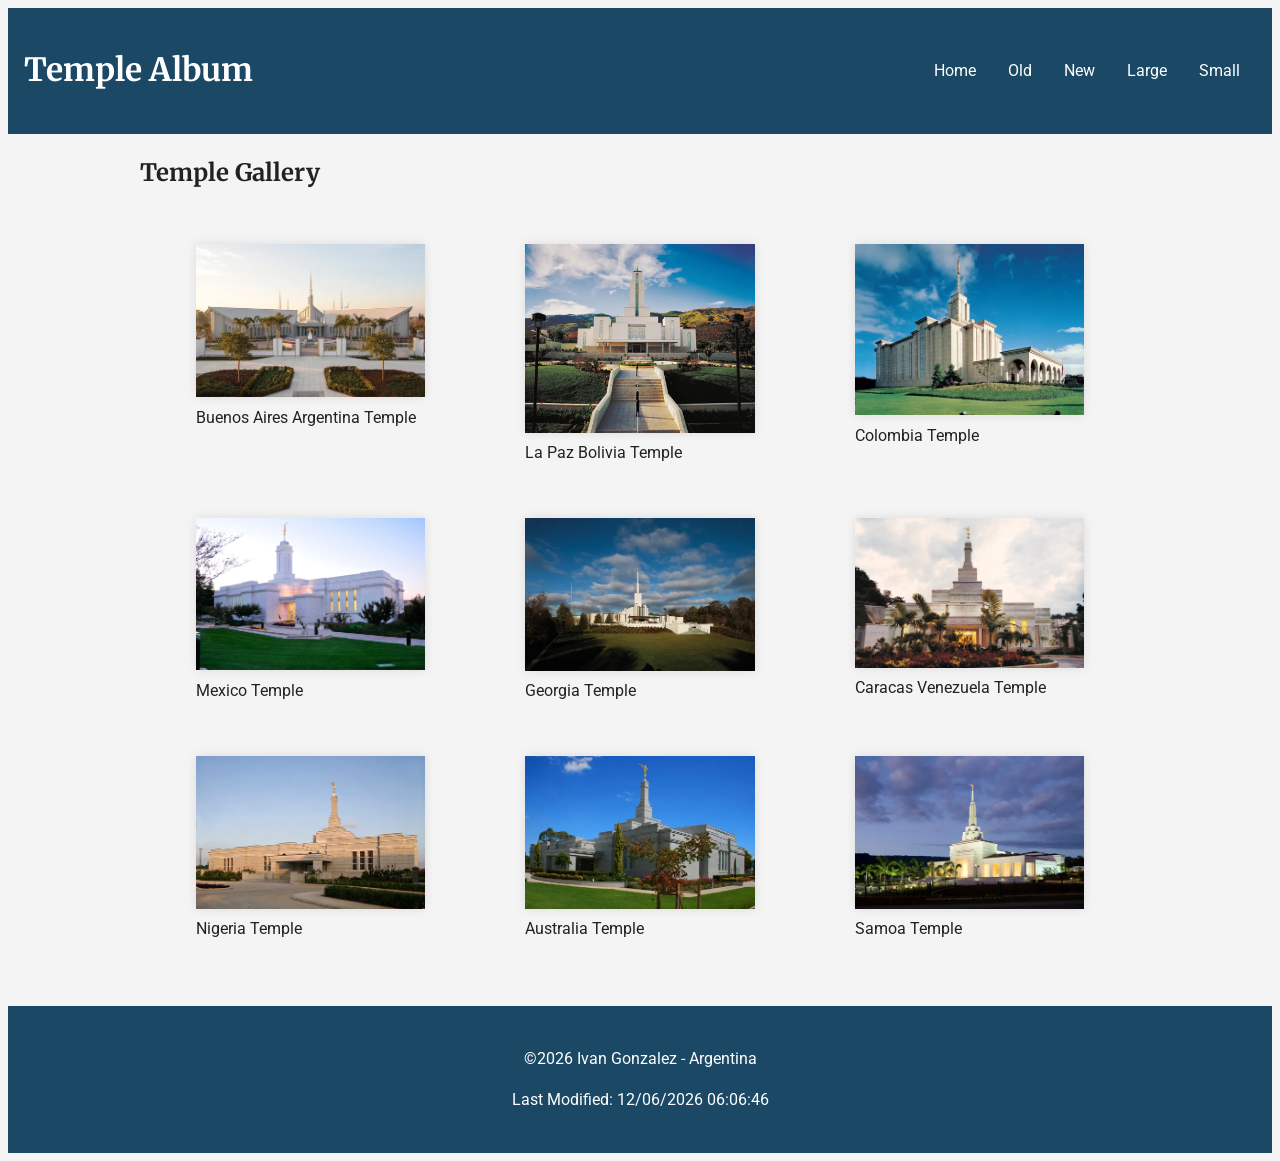
==== temples.html @ aa55d298 "Final commit w2" ====
<!DOCTYPE html>
<html lang="en">
<head>
    <meta charset="UTF-8">
    <meta name="viewport" content="width=device-width, initial-scale=1.0">
    <title>Temple Album - WDD 131</title>
    <link rel="preconnect" href="https://fonts.googleapis.com">
    <link rel="preconnect" href="https://fonts.gstatic.com" crossorigin>
    <link href="https://fonts.googleapis.com/css2?family=Merriweather:wght@400;700&family=Roboto:wght@400;700&display=swap" rel="stylesheet">
    <link rel="stylesheet" href="styles/temples.css">
    <link rel="stylesheet" href="styles/temples-large.css" media="screen and (min-width: 768px)">
    <script src="scripts/temples.js" defer></script>
</head>
<body>
    <header>
        <h1>Temple Album</h1>
        <button id="menu" title="Open Menu"></button>
        <nav>
            <ul class="navigation">
                <li><a href="#">Home</a></li>
                <li><a href="#">Old</a></li>
                <li><a href="#">New</a></li>
                <li><a href="#">Large</a></li>
                <li><a href="#">Small</a></li>
            </ul>
        </nav>
    </header>

    <main>
        <h2>Temple Gallery</h2>
        <div class="gallery">
            <figure>
                <img src="images/Argentina.webp" alt="Buenos Aires Argentina Temple">
                <figcaption>Buenos Aires Argentina Temple</figcaption>
            </figure>
            <figure>
                <img src="images/Bolivia.webp" alt="La Paz Bolivia Temple">
                <figcaption>La Paz Bolivia Temple</figcaption>
            </figure>
            <figure>
                <img src="images/Colombia.webp" alt="Colombia Temple">
                <figcaption>Colombia Temple</figcaption>
            </figure>
            <figure>
                <img src="images/Mexico.webp" alt="Mexico Temple">
                <figcaption>Mexico Temple</figcaption>
            </figure>
            <figure>
                <img src="images/Georgia.webp" alt="Georgia Temple">
                <figcaption>Georgia Temple</figcaption>
            </figure>
            <figure>
                <img src="images/Venezuela.webp" alt="Caracas Venezuela Temple">
                <figcaption>Caracas Venezuela Temple</figcaption>
            </figure>
            <figure>
                <img src="images/Nigeria.webp" alt="Nigeria Temple">
                <figcaption>Nigeria Temple</figcaption>
            </figure>
            <figure>
                <img src="images/Australia.webp" alt="Australia Temple">
                <figcaption>Australia Temple</figcaption>
            </figure>
            <figure>
                <img src="images/Samoa.webp" alt="Samoa Temple">
                <figcaption>Samoa Temple</figcaption>
            </figure>
        </div>
    </main>

    <footer>
        <p>©<span id="currentyear"> </span> Ivan Gonzalez - Argentina </p>
        <p id="lastModified">Last Modified:</p>
    </footer>
</body>
</html>
---- styles/temples.css ----
:root {
    --primary-color: #1b4965; 
    --secondary-color: #333333; 
    --accent-color: #ffd700; 
    --background-color: #f4f4f4;
    --card-bg: #ffffff;
    --text-color: #222;
}

body {
    font-family: 'Roboto', sans-serif;
    background-color: var(--background-color);
    color: var(--text-color);
    line-height: 1.6;
}

h1, h2, h3, h4, h5, h6 {
    font-family: 'Merriweather', serif;
}

header {
    display: flex;
    justify-content: space-between;
    align-items: center;
    padding: 1rem;
    background-color: #1b4965;
    color: white;
}

#menu {
    font-size: 2rem;
    background: none;
    border: none;
    color: white;
    cursor: pointer;
}

#menu::before { content: "☰"; }
#menu.open::before { content: "❌"; }

.navigation {
    display: none; 
    flex-direction: column;
    list-style: none;
    padding: 0;
}

.navigation li {
    text-align: center;
}

.navigation a {
    display: block;
    padding: 1rem;
    text-decoration: none;
    color: white;
}

.navigation a:hover {
    background-color: var(--accent-color);
    color: var(--primary-color);
}

.navigation.show {
    display: flex; 
}


.gallery {
    display: grid;
    grid-template-columns: 1fr;
    gap: 20px;
    padding: 1rem;
}

figure img {
    width: 100%;
    height: auto;
    box-shadow: 0 0 10px rgba(0,0,0,0.1);
}

footer {
    background-color: var(--primary-color);
    color: white;
    text-align: center;
    padding: 1.5rem;
    margin-top: 2rem;
}
---- styles/temples-large.css ----
#menu {
    display: none; 
}

.navigation {
    display: flex !important; 
    flex-direction: row;
}

.gallery {
    grid-template-columns: repeat(3, 1fr); 
}

main {
    max-width: 1000px;
    margin: 0 auto;
}

footer {
    background-color: var(--primary-color);
    color: white;
    text-align: center;
    padding: 1.5rem;
    margin-top: 2rem;
}
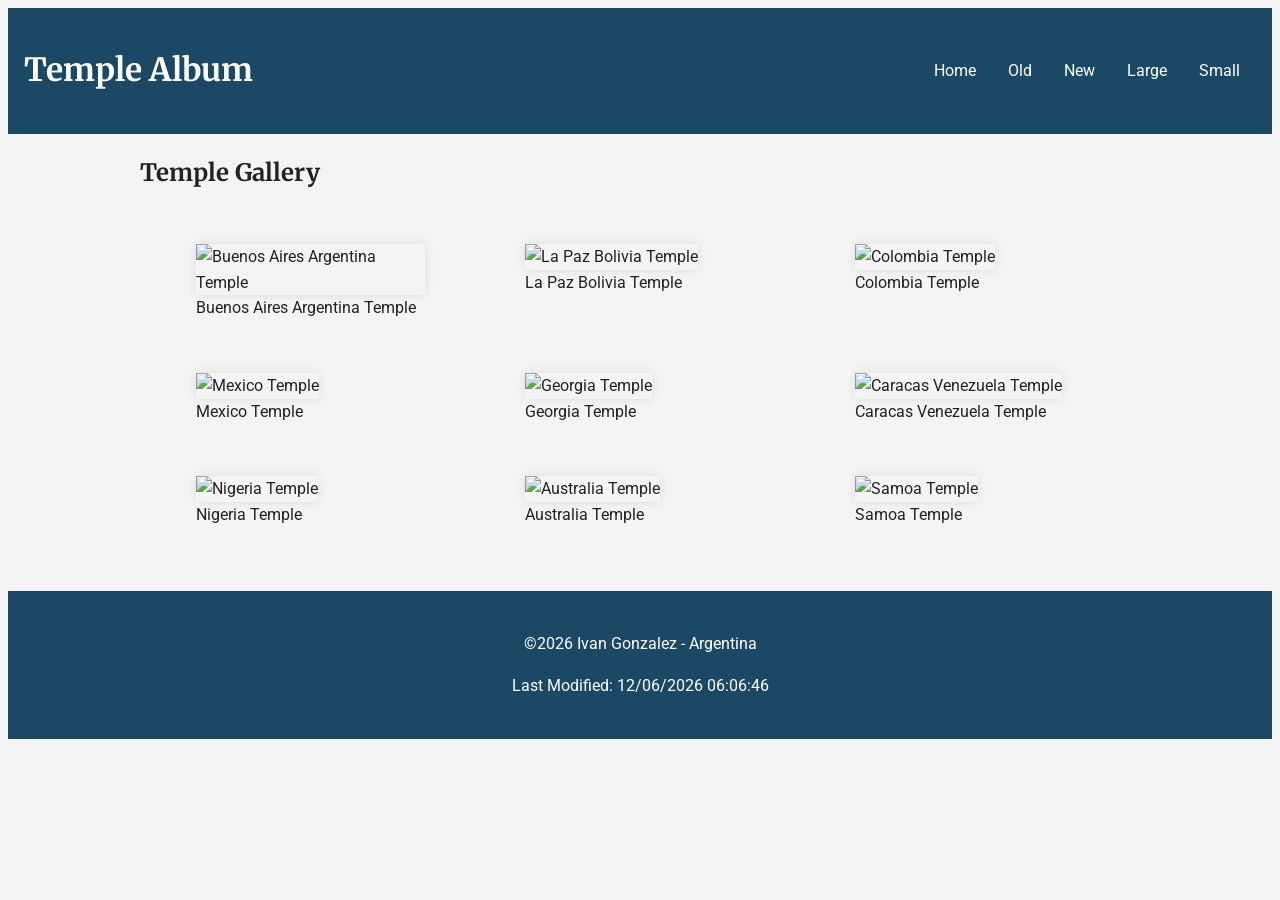
==== commit 35589892: "last commit" ====
--- a/temples.html
+++ b/temples.html
@@ -30,39 +30,39 @@
         <h2>Temple Gallery</h2>
         <div class="gallery">
             <figure>
-                <img src="images/Argentina.webp" alt="Buenos Aires Argentina Temple">
+                <img src="images/argentina.webp" alt="Buenos Aires Argentina Temple">
                 <figcaption>Buenos Aires Argentina Temple</figcaption>
             </figure>
             <figure>
-                <img src="images/Bolivia.webp" alt="La Paz Bolivia Temple">
+                <img src="images/bolivia.webp" alt="La Paz Bolivia Temple">
                 <figcaption>La Paz Bolivia Temple</figcaption>
             </figure>
             <figure>
-                <img src="images/Colombia.webp" alt="Colombia Temple">
+                <img src="images/colombia.webp" alt="Colombia Temple">
                 <figcaption>Colombia Temple</figcaption>
             </figure>
             <figure>
-                <img src="images/Mexico.webp" alt="Mexico Temple">
+                <img src="images/mexico.webp" alt="Mexico Temple">
                 <figcaption>Mexico Temple</figcaption>
             </figure>
             <figure>
-                <img src="images/Georgia.webp" alt="Georgia Temple">
+                <img src="images/georgia.webp" alt="Georgia Temple">
                 <figcaption>Georgia Temple</figcaption>
             </figure>
             <figure>
-                <img src="images/Venezuela.webp" alt="Caracas Venezuela Temple">
+                <img src="images/venezuela.webp" alt="Caracas Venezuela Temple">
                 <figcaption>Caracas Venezuela Temple</figcaption>
             </figure>
             <figure>
-                <img src="images/Nigeria.webp" alt="Nigeria Temple">
+                <img src="images/nigeria.webp" alt="Nigeria Temple">
                 <figcaption>Nigeria Temple</figcaption>
             </figure>
             <figure>
-                <img src="images/Australia.webp" alt="Australia Temple">
+                <img src="images/australia.webp" alt="Australia Temple">
                 <figcaption>Australia Temple</figcaption>
             </figure>
             <figure>
-                <img src="images/Samoa.webp" alt="Samoa Temple">
+                <img src="images/samoa.webp" alt="Samoa Temple">
                 <figcaption>Samoa Temple</figcaption>
             </figure>
         </div>
